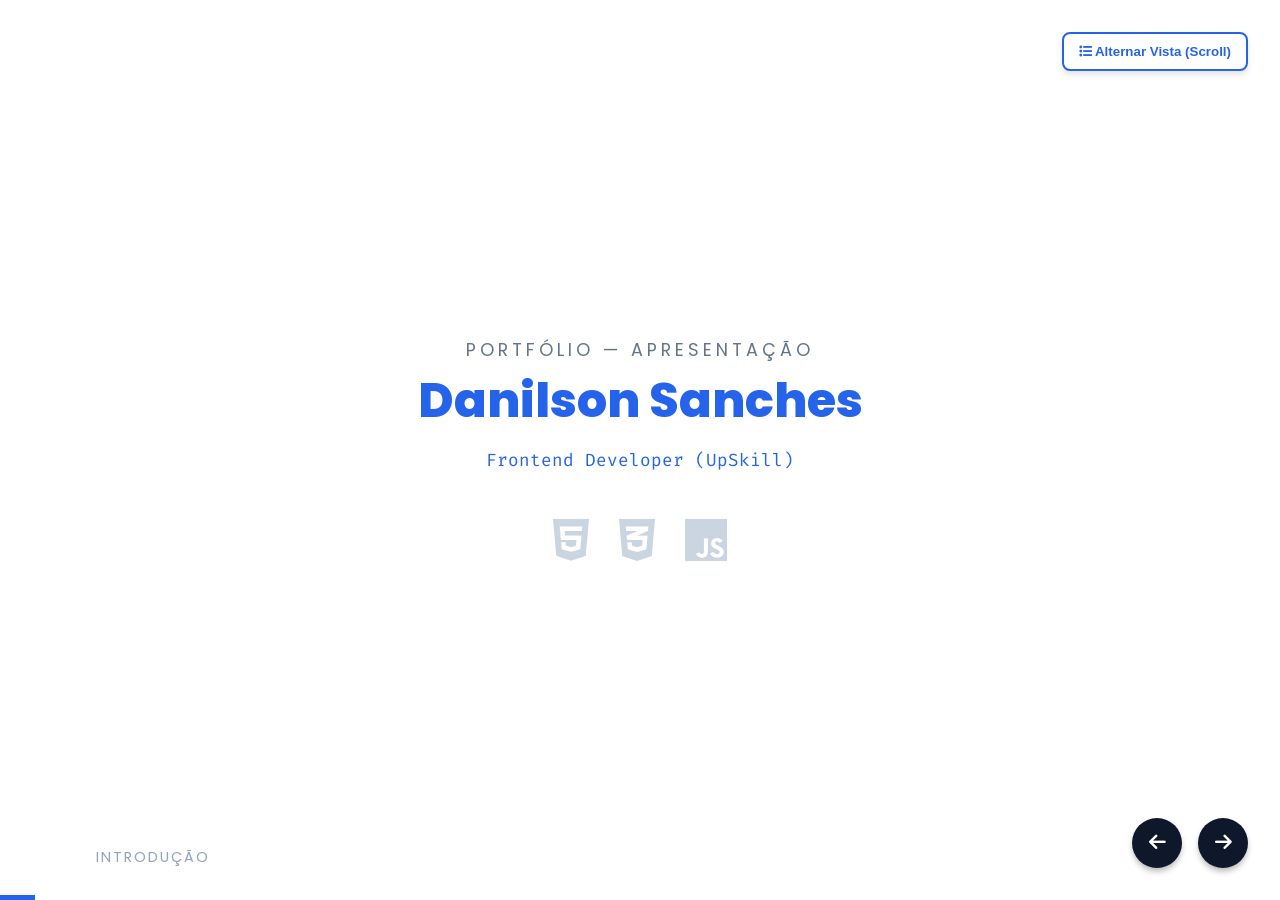
==== ppt/apresentacao.html @ 60561dc3 "fix: atualizar apresentacao.html" ====
<!DOCTYPE html>
<html lang="pt-PT">
  <head>
    <meta charset="UTF-8" />
    <meta name="viewport" content="width=device-width, initial-scale=1.0" />
    <title>Apresentação — Portfólio</title>
    <link
      rel="stylesheet"
      href="https://cdnjs.cloudflare.com/ajax/libs/font-awesome/6.4.0/css/all.min.css"
    />
    <link
      href="https://fonts.googleapis.com/css2?family=Poppins:wght@300;400;600;800&family=Fira+Code:wght@400;500&display=swap"
      rel="stylesheet"
    />
    <style>
      :root {
        --primary: #2563eb;
        --dark: #0f172a;
        --light: #f8fafc;
        --white: #ffffff;
        --accent: #ef4444;
        --code-bg: #1e293b;
      }

      * {
        box-sizing: border-box;
        margin: 0;
        padding: 0;
      }

      body {
        font-family: "Poppins", sans-serif;
        background-color: var(--white);
        color: var(--dark);
        height: 100vh;
        width: 100vw;
        overflow: hidden;
      }

      /* --- MODO LISTA (Scroll) --- */
      body.list-mode {
        overflow: auto;
        height: auto;
        padding: 40px;
        background-color: #f1f5f9;
      }

      body.list-mode .slide {
        position: relative;
        opacity: 1;
        visibility: visible;
        height: auto;
        min-height: 400px;
        margin-bottom: 40px;
        border: 1px solid #cbd5e1;
        box-shadow: 0 10px 15px -3px rgba(0, 0, 0, 0.1);
        display: flex;
        z-index: 1;
      }

      body.list-mode .controls,
      body.list-mode .progress-bar {
        display: none !important;
      }

      /* --- SLIDESHOW MODE --- */
      .slide {
        position: absolute;
        top: 0;
        left: 0;
        width: 100%;
        height: 100%;
        display: flex;
        flex-direction: column;
        justify-content: center;
        padding: 4rem 6rem;
        background: white;
        opacity: 0;
        visibility: hidden;
        transition: opacity 0.4s ease, visibility 0.4s ease;
        z-index: 1;
      }

      .slide.active {
        opacity: 1;
        visibility: visible;
        z-index: 10;
      }

      /* --- TIPOGRAFIA --- */
      h1 {
        font-size: 3rem;
        font-weight: 800;
        color: var(--primary);
        margin-bottom: 0.5rem;
        line-height: 1.1;
      }
      h2 {
        font-size: 2rem;
        font-weight: 600;
        color: var(--dark);
        margin-bottom: 1rem;
        position: relative;
      }
      p,
      li {
        font-size: 1.1rem;
        color: #334155;
        line-height: 1.6;
        margin-bottom: 1rem;
      }

      ul {
        list-style: none;
      }

      .center {
        text-align: center;
      }

      /* --- UI ELEMENTS --- */
      .card {
        background: var(--light);
        padding: 1.5rem;
        border-radius: 12px;
        border: 1px solid #e2e8f0;
        text-align: left;
        box-shadow: 0 4px 6px -1px rgba(0, 0, 0, 0.05);
      }

      /* --- CONTROLES --- */
      .slide-footer {
        position: absolute;
        bottom: 2rem;
        left: 6rem;
        font-size: 0.9rem;
        color: #94a3b8;
        text-transform: uppercase;
        letter-spacing: 2px;
        z-index: 20;
      }
      .controls {
        position: fixed;
        bottom: 2rem;
        right: 2rem;
        display: flex;
        gap: 1rem;
        z-index: 100;
      }
      .view-toggle {
        position: fixed;
        top: 2rem;
        right: 2rem;
        z-index: 101;
        padding: 10px 15px;
        background: white;
        border: 2px solid var(--primary);
        color: var(--primary);
        border-radius: 8px;
        cursor: pointer;
        font-weight: bold;
        box-shadow: 0 4px 6px rgba(0, 0, 0, 0.1);
      }
      .view-toggle:hover {
        background: var(--primary);
        color: white;
      }
      .btn {
        background: var(--dark);
        color: white;
        border: none;
        width: 50px;
        height: 50px;
        border-radius: 50%;
        cursor: pointer;
        font-size: 1.2rem;
        display: flex;
        align-items: center;
        justify-content: center;
        transition: background 0.2s, transform 0.1s;
        box-shadow: 0 4px 6px -1px rgba(0, 0, 0, 0.3);
      }
      .btn:hover {
        background: var(--primary);
      }

      .btn-link {
        display: inline-block;
        margin-top: 15px;
        padding: 10px 20px;
        background-color: var(--primary);
        color: white;
        text-decoration: none;
        border-radius: 6px;
        font-weight: bold;
        transition: background 0.2s;
        font-size: 1rem;
      }
      .btn-link:hover {
        background-color: #1d4ed8;
      }

      .progress-bar {
        position: fixed;
        bottom: 0;
        left: 0;
        height: 5px;
        background: var(--primary);
        width: 0%;
        transition: width 0.3s;
        z-index: 100;
      }

      /* --- SYNTAX HIGHLIGHTING --- */
      code {
        color: #334155;
      }
      .tag {
        color: #ef4444;
      } /* HTML tags */
      .attr {
        color: #2563eb;
      } /* Attributes */
      .string {
        color: #16a34a;
      } /* Strings */
      .comment {
        color: #94a3b8;
        font-style: italic;
      } /* Comments */
      .keyword {
        color: #7c3aed;
        font-weight: 600;
      } /* Keywords */
      .function {
        color: #0891b2;
      } /* Functions */
      .number {
        color: #ea580c;
      } /* Numbers */

      /* --- EXAMPLE LAYOUT (side-by-side) --- */
      .example-row {
        display: flex;
        gap: 1.25rem;
        align-items: flex-start;
        margin-top: 0.5rem;
      }
      .example-desc {
        flex: 1 1 40%;
        min-width: 220px;
      }
      .example-code {
        flex: 1 1 60%;
        min-width: 260px;
      }
      @media (max-width: 800px) {
        .example-row {
          flex-direction: column;
        }
      }

      /* --- MENU DEMO (Acessível) --- */
      .menu-demo-btn {
        background: var(--primary);
        color: #fff;
        border: none;
        padding: 0.5rem 0.75rem;
        border-radius: 8px;
        cursor: pointer;
        font-weight: 700;
      }
      .menu-demo-overlay {
        position: fixed;
        inset: 0;
        background: rgba(0, 0, 0, 0.5);
        display: none;
        z-index: 60;
      }
      .menu-demo-overlay[aria-hidden="false"] {
        display: block;
      }
      .menu-demo-sidebar {
        position: fixed;
        right: -320px;
        top: 0;
        width: 300px;
        height: 100%;
        background: var(--white);
        box-shadow: -8px 0 24px rgba(2, 6, 23, 0.12);
        z-index: 61;
        transition: right 0.28s ease;
        padding: 1rem;
      }
      .menu-demo-sidebar.open {
        right: 0;
      }
      .menu-demo-sidebar nav a {
        display: block;
        padding: 0.6rem 0.5rem;
        color: var(--dark);
        text-decoration: none;
        border-bottom: 1px solid #eef2ff;
      }
      .menu-demo-sidebar nav a:focus {
        outline: 3px solid var(--primary);
        outline-offset: 3px;
      }

      /* Layout exemplos lado a lado */
      .example-row {
        display: flex;
        gap: 1rem;
        align-items: flex-start;
        margin-top: 0.5rem;
      }
      .example-desc {
        flex: 1 1 40%;
        min-width: 160px;
      }
      .example-code {
        flex: 1 1 60%;
      }
      .example-code pre {
        margin: 0;
      }
      @media (max-width: 900px) {
        .example-row {
          flex-direction: column;
        }
        .example-desc,
        .example-code {
          min-width: auto;
        }
      }

      /* --- DEMO SIDEBAR (Menu) --- */
      .demo-area {
        position: relative;
      }
      .demo-btn {
        background: var(--primary);
        color: white;
        border: none;
        padding: 0.5rem 0.8rem;
        border-radius: 8px;
        cursor: pointer;
        font-weight: 600;
      }
      .demo-overlay {
        position: fixed;
        inset: 0;
        background: rgba(0, 0, 0, 0.45);
        z-index: 60;
        display: none;
      }
      .demo-overlay[aria-hidden="false"],
      .demo-overlay[hidden="false"] {
        display: block;
      }
      .demo-sidebar {
        position: fixed;
        right: -320px;
        top: 0;
        width: 300px;
        height: 100%;
        background: var(--white);
        box-shadow: -8px 0 24px rgba(2, 6, 23, 0.12);
        z-index: 61;
        transition: right 0.28s ease;
        padding: 1rem;
      }
      .demo-sidebar.open {
        right: 0;
      }
      .demo-sidebar nav a {
        display: block;
        padding: 0.6rem 0.5rem;
        color: var(--dark);
        text-decoration: none;
        border-bottom: 1px solid #eef2ff;
      }
      .demo-sidebar nav a:focus {
        outline: 3px solid var(--primary);
        outline-offset: 3px;
      }

      @media print {
        body {
          overflow: visible;
          height: auto;
          background: white;
        }
        .slide {
          position: relative;
          opacity: 1;
          visibility: visible;
          display: flex;
          height: 100vh;
          page-break-after: always;
          border: none;
          box-shadow: none;
          padding: 2rem;
        }
        .controls,
        .progress-bar,
        .view-toggle {
          display: none !important;
        }
      }

      /* --- DEMO RESPONSIVO --- */
      .responsive-demo {
        display: flex;
        gap: 1rem;
        justify-content: center;
        align-items: center;
        flex-wrap: wrap;
        margin-top: 1rem;
      }

      .device-frame {
        position: relative;
        border: 8px solid #1a1a1a;
        border-radius: 20px;
        overflow: hidden;
        box-shadow: 0 10px 30px rgba(0, 0, 0, 0.3);
        background: white;
      }

      .device-frame.mobile {
        width: 240px;
        height: 360px;
      }

      .device-frame.tablet {
        width: 360px;
        height: 300px;
      }

      .device-frame.desktop {
        width: 480px;
        height: 280px;
      }

      .device-frame-content {
        width: 100%;
        height: 100%;
        display: flex;
        flex-direction: column;
        padding: 12px;
        overflow: hidden;
        font-size: 0.6rem;
        background: #f1f5f9;
      }

      .device-header {
        background: #333;
        color: white;
        padding: 6px;
        text-align: center;
        font-size: 0.5rem;
        font-weight: bold;
        margin-bottom: 4px;
        border-radius: 4px;
      }

      .device-menu {
        display: flex;
        gap: 0.3rem;
        margin-bottom: 4px;
      }

      .device-menu.mobile {
        justify-content: flex-end;
      }

      .device-menu.mobile-item {
        width: 20px;
        height: 16px;
        background: #2563eb;
        border-radius: 2px;
        font-size: 0.4rem;
        color: white;
        display: flex;
        align-items: center;
        justify-content: center;
      }

      .device-menu.horizontal {
        justify-content: center;
        gap: 0.5rem;
      }

      .device-menu.horizontal-item {
        padding: 3px 6px;
        background: #2563eb;
        color: white;
        border-radius: 3px;
        font-size: 0.4rem;
      }

      .device-content {
        flex: 1;
        display: grid;
        grid-template-columns: 1fr;
        gap: 4px;
        overflow: hidden;
      }

      .device-content.grid-2 {
        grid-template-columns: 1fr 1fr;
      }

      .device-content.grid-3 {
        grid-template-columns: 1fr 1fr 1fr;
      }

      .device-box {
        background: white;
        border: 1px solid #e2e8f0;
        border-radius: 3px;
        padding: 3px;
        font-size: 0.4rem;
        display: flex;
        align-items: center;
        justify-content: center;
        color: #666;
      }

      .device-label {
        text-align: center;
        font-weight: bold;
        margin-top: 8px;
        font-size: 0.7rem;
        color: #333;
      }
    </style>
  </head>
  <body>
    <button class="view-toggle" onclick="toggleView()">
      <i class="fa-solid fa-list"></i> Alternar Vista (Scroll)
    </button>
    <div class="progress-bar" id="progressBar"></div>
    <div class="controls">
      <button class="btn" onclick="prevSlide()" title="Anterior">
        <i class="fa-solid fa-arrow-left"></i>
      </button>
      <button class="btn" onclick="nextSlide()" title="Próximo">
        <i class="fa-solid fa-arrow-right"></i>
      </button>
    </div>

    <!-- SLIDES -->

    <!-- 01: CAPA -->
    <div class="slide active">
      <div style="text-align: center">
        <p
          style="
            text-transform: uppercase;
            letter-spacing: 4px;
            color: #64748b;
            margin-bottom: 10px;
          "
        >
          Portfólio — Apresentação
        </p>
        <h1 style="margin-bottom: 20px">Danilson Sanches</h1>
        <p style="color: var(--primary); font-family: 'Fira Code', monospace">
          Frontend Developer (UpSkill)
        </p>
        <div
          style="
            margin-top: 40px;
            font-size: 3rem;
            color: #cbd5e1;
            gap: 30px;
            display: flex;
            justify-content: center;
          "
        >
          <i class="fa-brands fa-html5"></i>
          <i class="fa-brands fa-css3-alt"></i>
          <i class="fa-brands fa-js"></i>
        </div>
      </div>
      <div class="slide-footer">Introdução</div>
    </div>

    <!-- 02: IDENTIFICAÇÃO -->
    <div class="slide">
      <h2 class="center" >Identificação do Aluno</h2>
      <div class="card">
        <p><strong>Nome:</strong> Danilson Sanches</p>
        <p><strong>Numero:</strong> upskill207</p>
        <p>
          <strong>Formação:</strong> Frontend Javascript + IA (UPskill -
          Universidade de Lisboa)
        </p>
      </div>
      <div class="slide-footer">Identificação</div>
    </div>

    <!-- 03: OBJETIVO -->
    <div class="slide">
      <h2 class="center">Objetivo Principal</h2>
      <p>
        Demonstrar competências em desenvolvimento web frontend, com foco em
        interfaces responsivas, acessíveis e performance otimizada.
      </p>
      <div class="card" style="margin-top: 1rem">
        <ul>
          <li>
            <strong>HTML5 Semântico</strong> — Estrutura clara e acessível.
          </li>
          <li>
            <strong>CSS Responsivo</strong> — Mobile-first e modularidade.
          </li>
          <li>
            <strong>JavaScript Vanilla</strong> — Interatividade sem
            dependências.
          </li>
          <li>
            <strong>Acessibilidade (A11y)</strong> — WCAG AA/AAA compliant,
            navegação por teclado, leitores de tela.
          </li>
        </ul>
      </div>
      <div class="slide-footer">Objetivo</div>
    </div>

    <!-- 04: TEMA VISUAL -->
    <div class="slide">
      <h2 class="center">Tema Visual / Conceito</h2>
      <p>
        Design moderno e minimalista: paleta de alto contraste, tipografia
        legível e espaçamento generoso para melhor leitura. Interface focada no
        conteúdo e na usabilidade.
      </p>
      <div class="card" style="margin-top: 1rem">
        <p>
          <strong>1. Paleta:</strong> alto contraste (ex.: #1a1a1a sobre
          #ffffff).
        </p>
        <pre
          style="
            background: #f0f4f8;
            padding: 0.5rem;
            border-radius: 6px;
            font-size: 0.75rem;
            overflow-x: auto;
          "
        ><code><span class="keyword">:root</span> {
  <span class="attr">--text-primary</span>: <span class="number">#1a1a1a</span>;  <span class="comment">/* 19:1 contraste */</span>
  <span class="attr">--bg-primary</span>: <span class="number">#ffffff</span>;
  <span class="attr">--text-secondary</span>: <span class="number">#334155</span>;
  <span class="attr">--bg-secondary</span>: <span class="number">#f1f5f9</span>;
}
<span class="keyword">body</span> { <span class="attr">color</span>: <span class="function">var</span>(<span class="string">--text-primary</span>); <span class="attr">background</span>: <span class="function">var</span>(<span class="string">--bg-primary</span>); }</code></pre>

        <p style="margin-top: 0.5rem">
          <strong>2. Tipografia:</strong> Poppins (corpo) e Fira Code (técnico).
        </p>
        <pre
          style="
            background: #f0f4f8;
            padding: 0.5rem;
            border-radius: 6px;
            font-size: 0.75rem;
            overflow-x: auto;
          "
        ><code><span class="keyword">@import</span> <span class="function">url</span>(<span class="string">'https://fonts.googleapis.com/css2?family=Poppins:wght@400;600;800'</span>);
<span class="keyword">@import</span> <span class="function">url</span>(<span class="string">'https://fonts.googleapis.com/css2?family=Fira+Code:wght@400;500'</span>);

<span class="keyword">body</span> { <span class="attr">font-family</span>: <span class="string">'Poppins'</span>, <span class="keyword">sans-serif</span>; }
<span class="keyword">code</span>, <span class="keyword">pre</span> { <span class="attr">font-family</span>: <span class="string">'Fira Code'</span>, <span class="keyword">monospace</span>; }</code></pre>

        <p style="margin-top: 0.5rem">
          <strong>3. Responsividade:</strong> mobile-first com breakpoints em
          768px+.
        </p>
        <pre
          style="
            background: #f0f4f8;
            padding: 0.5rem;
            border-radius: 6px;
            font-size: 0.75rem;
            overflow-x: auto;
          "
        ><code><span class="comment">/* Mobile (base) */</span>
.<span class="attr">container</span> { <span class="attr">padding</span>: <span class="number">1rem</span>; <span class="attr">font-size</span>: <span class="number">1rem</span>; }

<span class="comment">/* Tablet+ */</span>
<span class="keyword">@media</span> (<span class="attr">min-width</span>: <span class="number">768px</span>) {
  .<span class="attr">container</span> { <span class="attr">padding</span>: <span class="number">2rem</span>; <span class="attr">max-width</span>: <span class="number">1200px</span>; }
}</code></pre>
      </div>
      <div class="slide-footer">Conceito</div>
    </div>

    <!-- 05: DEMONSTRAÇÃO TÉCNICA - NAVEGAÇÃO -->
    <div class="slide">
      <h2 class="center">Demonstração Técnica — Navegação</h2>
      <p>Modo de navegação completo implementado para todos os utilizadores:</p>
      <div class="card">
        <p>
          <strong>1. Mouse (Desktop):</strong> Menu horizontal, links internos e
          botões funcionam com clique.
        </p>
        <pre
          style="
            background: #f0f4f8;
            padding: 0.5rem;
            border-radius: 6px;
            font-size: 0.75rem;
            overflow-x: auto;
          "
        ><code><span class="tag">&lt;nav&gt;</span>
  <span class="tag">&lt;a</span> <span class="attr">href</span>=<span class="string">"#sobre"</span> <span class="attr">onclick</span>=<span class="string">"scrollTo('#sobre')"</span><span class="tag">&gt;</span>Sobre<span class="tag">&lt;/a&gt;</span>
  <span class="tag">&lt;a</span> <span class="attr">href</span>=<span class="string">"#projetos"</span><span class="tag">&gt;</span>Projetos<span class="tag">&lt;/a&gt;</span>
<span class="tag">&lt;/nav&gt;</span></code></pre>

        <p style="margin-top: 0.5rem">
          <strong>2. Teclado:</strong> Tab/Shift+Tab navegam; Enter ativa; ESC
          fecha menus.
        </p>
        <pre
          style="
            background: #f0f4f8;
            padding: 0.5rem;
            border-radius: 6px;
            font-size: 0.75rem;
            overflow-x: auto;
          "
        ><code><span class="keyword">document</span>.<span class="function">addEventListener</span>(<span class="string">'keydown'</span>, (e) <span class="keyword">=></span> {
  <span class="keyword">if</span> (e.key <span class="keyword">===</span> <span class="string">'Enter'</span>) <span class="function">linkActive</span>();
  <span class="keyword">if</span> (e.key <span class="keyword">===</span> <span class="string">'Escape'</span>) <span class="function">closeMenu</span>();
});</code></pre>

        <p style="margin-top: 0.5rem">
          <strong>3. Mobile (Sidebar):</strong> Menu hambúrguer com overlay e
          gestão de foco.
        </p>
        <pre
          style="
            background: #f0f4f8;
            padding: 0.5rem;
            border-radius: 6px;
            font-size: 0.75rem;
            overflow-x: auto;
          "
        ><code><span class="tag">&lt;button</span> <span class="attr">class</span>=<span class="string">"menu-btn"</span> <span class="attr">aria-controls</span>=<span class="string">"sidebar"</span><span class="tag">&gt;</span>☰<span class="tag">&lt;/button&gt;</span>
<span class="tag">&lt;div</span> <span class="attr">id</span>=<span class="string">"sidebar"</span> <span class="attr">class</span>=<span class="string">"sidebar"</span> <span class="attr">style</span>=<span class="string">"left: -100%;"</span><span class="tag">&gt;</span>...<span class="tag">&lt;/div&gt;</span>
<span class="comment">/* CSS: transição suave */</span>
.<span class="attr">sidebar</span> { <span class="attr">transition</span>: <span class="number">left</span> <span class="number">0.3s</span> <span class="keyword">ease</span>; }</code></pre>

        <p style="margin-top: 0.5rem">
          <strong>4. Leitores de tela:</strong> Landmarks ARIA e labels
          descritivos.
        </p>
        <pre
          style="
            background: #f0f4f8;
            padding: 0.5rem;
            border-radius: 6px;
            font-size: 0.75rem;
            overflow-x: auto;
          "
        ><code><span class="tag">&lt;header&gt;&lt;nav</span> <span class="attr">aria-label</span>=<span class="string">"Menu principal"</span><span class="tag">&gt;</span>...<span class="tag">&lt;/nav&gt;&lt;/header&gt;</span>
<span class="tag">&lt;main&gt;</span>
  <span class="tag">&lt;section</span> <span class="attr">aria-labelledby</span>=<span class="string">"sec-sobre"</span><span class="tag">&gt;&lt;h2</span> <span class="attr">id</span>=<span class="string">"sec-sobre"</span><span class="tag">&gt;</span>Sobre<span class="tag">&lt;/h2&gt;&lt;/section&gt;</span>
<span class="tag">&lt;/main&gt;</span>
<span class="tag">&lt;footer&gt;</span>...<span class="tag">&lt;/footer&gt;</span></code></pre>
      </div>
      <div class="slide-footer">Navegação</div>
    </div>

    <!-- 06: DEMONSTRAÇÃO TÉCNICA - RESPONSIVIDADE -->
    <div class="slide">
      <h2 class="center">Demonstração Técnica — Responsividade</h2>
      <p>Como adaptar a diferentes formatos de ecrã e como testar:</p>
      <div class="card">
        <ul>
          <li>
            <strong>Mobile (base):</strong> layout single-column, menu sidebar,
            touch-friendly.
          </li>
          <li>
            <strong>Tablet (>=768px):</strong> menu horizontal, grids de 2
            colunas para projetos.
          </li>
          <li>
            <strong>Desktop (>=1024px):</strong> layout de conteúdo centralizado
            com múltiplas colunas.
          </li>
          <li>
            <strong>Testes:</strong> DevTools (F12) → Device Toolbar;
            redimensionar; verificar overflow e touch targets.
          </li>
        </ul>
      </div>
      <div class="slide-footer">Responsividade</div>
    </div>

    <!-- 06B: MEDIA QUERIES - MOBILE -->
    <div class="slide">
      <h2 class="center">Media Queries — Mobile</h2>
      <div class="card" style="max-height: 450px; overflow-y: auto;">
        <p><strong>Layout Base (Mobile-First):</strong></p>
        <pre
          style="
            background: #f0f4f8;
            padding: 0.5rem;
            border-radius: 6px;
            font-size: 0.75rem;
            overflow-x: auto;
          "
        ><code><span class="comment">/* Mobile-first: single-column layout */</span>
<span class="comment">/* Sem media queries, aplicado a todos os tamanhos */</span>

.<span class="attr">container</span> {
  <span class="attr">padding</span>: <span class="number">1rem</span>;
  <span class="attr">max-width</span>: <span class="number">100%</span>;
  <span class="attr">margin</span>: <span class="number">0</span> <span class="keyword">auto</span>;
}

.<span class="attr">projects__container</span> {
  <span class="attr">display</span>: <span class="keyword">flex</span>;
  <span class="attr">flex-direction</span>: <span class="keyword">column</span>;
  <span class="attr">gap</span>: <span class="number">1.5rem</span>;
}

.<span class="attr">project__card</span> {
  <span class="attr">width</span>: <span class="number">100%</span>;
  <span class="attr">padding</span>: <span class="number">1rem</span>;
  <span class="attr">border</span>: <span class="number">1px</span> <span class="keyword">solid</span> <span class="number">#ddd</span>;
  <span class="attr">border-radius</span>: <span class="number">8px</span>;
}

.<span class="attr">menu</span> {
  <span class="attr">position</span>: <span class="keyword">fixed</span>;
  <span class="attr">left</span>: <span class="number">-100%</span>;
  <span class="attr">top</span>: <span class="number">0</span>;
  <span class="attr">width</span>: <span class="number">220px</span>;
  <span class="attr">height</span>: <span class="number">100vh</span>;
  <span class="attr">transition</span>: <span class="number">left</span> <span class="number">0.3s</span> <span class="keyword">ease</span>;
  <span class="attr">background</span>: <span class="number">#333</span>;
}

<span class="comment">/* Botão menu visível no mobile */</span>
.<span class="attr">menu-toggle</span> {
  <span class="attr">display</span>: <span class="keyword">block</span>;
  <span class="attr">background</span>: <span class="keyword">none</span>;
  <span class="attr">border</span>: <span class="keyword">none</span>;
  <span class="attr">font-size</span>: <span class="number">1.5rem</span>;
  <span class="attr">cursor</span>: <span class="keyword">pointer</span>;
}</code></pre>
      </div>
      <div class="slide-footer">Media Queries Mobile</div>
    </div>

    <!-- 06C: MEDIA QUERIES - TABLET -->
    <div class="slide">
      <h2 class="center">Media Queries — Tablet</h2>
      <div class="card" style="max-height: 450px; overflow-y: auto;">
        <p><strong>A partir de 768px (Tablet):</strong></p>
        <pre
          style="
            background: #f0f4f8;
            padding: 0.5rem;
            border-radius: 6px;
            font-size: 0.7rem;
            overflow-x: auto;
          "
        ><code><span class="keyword">@media</span> (<span class="attr">min-width</span>: <span class="number">768px</span>) {
  <span class="comment">/* Menu horizontal visível */</span>
  .<span class="attr">menu</span> {
    <span class="attr">position</span>: <span class="keyword">static</span>;
    <span class="attr">display</span>: <span class="keyword">flex</span>;
    <span class="attr">width</span>: <span class="keyword">auto</span>;
    <span class="attr">height</span>: <span class="keyword">auto</span>;
    <span class="attr">background</span>: <span class="keyword">transparent</span>;
    <span class="attr">flex-direction</span>: <span class="keyword">row</span>;
    <span class="attr">gap</span>: <span class="number">1rem</span>;
  }

  <span class="comment">/* Botão menu escondido no tablet+ */</span>
  .<span class="attr">menu-toggle</span> {
    <span class="attr">display</span>: <span class="keyword">none</span>;
  }

  .<span class="attr">container</span> {
    <span class="attr">max-width</span>: <span class="number">768px</span>;
  }

  <span class="comment">/* Grid com 2 colunas */</span>
  .<span class="attr">projects__container</span> {
    <span class="attr">display</span>: <span class="keyword">grid</span>;
    <span class="attr">grid-template-columns</span>: <span class="keyword">repeat</span>(<span class="number">2</span>, <span class="number">1fr</span>);
    <span class="attr">gap</span>: <span class="number">2rem</span>;
  }

  .<span class="attr">project__card</span> {
    <span class="attr">padding</span>: <span class="number">1.5rem</span>;
  }
}</code></pre>
      </div>
      <div class="slide-footer">Media Queries Tablet</div>
    </div>

    <!-- 06D: MEDIA QUERIES - DESKTOP -->
    <div class="slide">
      <h2 class="center">Media Queries — Desktop</h2>
      <div class="card" style="max-height: 450px; overflow-y: auto;">
        <p><strong>A partir de 1024px (Desktop):</strong></p>
        <pre
          style="
            background: #f0f4f8;
            padding: 0.5rem;
            border-radius: 6px;
            font-size: 0.7rem;
            overflow-x: auto;
          "
        ><code><span class="keyword">@media</span> (<span class="attr">min-width</span>: <span class="number">1024px</span>) {
  .<span class="attr">main</span> {
    <span class="attr">max-width</span>: <span class="number">1200px</span>;
    <span class="attr">margin</span>: <span class="number">0</span> <span class="keyword">auto</span>;
    <span class="attr">padding</span>: <span class="number">3rem 2rem</span>;
  }

  .<span class="attr">container</span> {
    <span class="attr">max-width</span>: <span class="number">1200px</span>;
    <span class="attr">padding</span>: <span class="number">2rem</span>;
  }

  <span class="comment">/* Grid com 3 colunas */</span>
  .<span class="attr">projects__container</span> {
    <span class="attr">grid-template-columns</span>: <span class="keyword">repeat</span>(<span class="number">3</span>, <span class="number">1fr</span>);
    <span class="attr">gap</span>: <span class="number">2.5rem</span>;
  }

  .<span class="attr">project__card</span> {
    <span class="attr">padding</span>: <span class="number">2rem</span>;
    <span class="attr">transition</span>: <span class="number">0.3s</span>;
  }

  .<span class="attr">project__card</span><span class="keyword">:hover</span> {
    <span class="attr">transform</span>: <span class="number">translateY</span>(<span class="number">-4px</span>);
    <span class="attr">box-shadow</span>: <span class="number">0 8px 16px</span> <span class="keyword">rgba</span>(<span class="number">0, 0, 0, 0.1</span>);
  }

  <span class="comment">/* Layout flexível para seções */</span>
  .<span class="attr">about__content</span> {
    <span class="attr">display</span>: <span class="keyword">flex</span>;
    <span class="attr">flex-direction</span>: <span class="keyword">row</span>;
    <span class="attr">gap</span>: <span class="number">3rem</span>;
    <span class="attr">align-items</span>: <span class="keyword">center</span>;
  }
}</code></pre>
      </div>
      <div class="slide-footer">Media Queries Desktop</div>
    </div>

    <!-- 06C: VISUALIZAÇÃO RESPONSIVA — PROJETOS (MOBILE) -->
    <div class="slide">
      <h2 class="center">Visualização Responsiva — Projetos (Mobile)</h2>
      <p>Exemplo de imagem otimizada para mobile:</p>
      <div style="max-width:720px;margin:0 auto;">
        <img src="../assets/apresentacao/412.png" alt="Projeto mobile 412px" style="width:100%;height:auto;border-radius:6px;display:block;" loading="lazy">
      </div>
      <div class="slide-footer">Visualização Responsiva — Projetos (Mobile)</div>
    </div>

    <!-- 06C: VISUALIZAÇÃO RESPONSIVA — PROJETOS (MOBILE) -->
    <div class="slide">
      <h2 class="center">Visualização Responsiva — Projetos (Mobile)</h2>
      <p>Exemplo de imagem otimizada para mobile:</p>
      <div style="max-width:720px;margin:0 auto;">
        <img src="../assets/apresentacao/648.png" alt="Projeto mobile 412px" style="width:100%;height:auto;border-radius:6px;display:block;" loading="lazy">
      </div>
      <div class="slide-footer">Visualização Responsiva — Projetos (Mobile)</div>
    </div>

    <!-- 06D: VISUALIZAÇÃO RESPONSIVA — PROJETOS (TABLET) -->
    <div class="slide">
      <h2 class="center">Visualização Responsiva — Projetos (Tablet)</h2>
      <p>Exemplo de imagem otimizada para tablet:</p>
      <div style="max-width:720px;margin:0 auto;">
        <img src="../assets/apresentacao/768.png" alt="Projeto tablet 768px" style="width:100%;height:auto;border-radius:6px;display:block;" loading="lazy">
      </div>
      <div class="slide-footer">Visualização Responsiva — Projetos (Tablet)</div>
    </div>

    <!-- 06E: VISUALIZAÇÃO RESPONSIVA — PROJETOS (DESKTOP) -->
    <div class="slide">
      <h2 class="center">Visualização Responsiva — Projetos (Desktop)</h2>
      <p>Exemplo de imagem otimizada para desktop:</p>
      <div style="max-width:1080px;margin:0 auto;">
        <img src="../assets/apresentacao/1024.png" alt="Projeto desktop 1024px" style="width:100%;height:auto;border-radius:6px;display:block;" loading="lazy">
      </div>
      <div class="slide-footer">Visualização Responsiva — Projetos (Desktop)</div>
    </div>

    <!-- 06D: OTIMIZAÇÕES PARA MOBILE -->
    <div class="slide">
      <h2 class="center">Otimizações para Mobile (Touch)</h2>
      <div class="card">
        <p><strong>1. Touch Targets:</strong> Botões e links com tamanho ≥44x44px</p>
        <pre
          style="
            background: #f0f4f8;
            padding: 0.5rem;
            border-radius: 6px;
            font-size: 0.75rem;
            overflow-x: auto;
          "
        ><code>.<span class="attr">btn</span>, .<span class="attr">link</span> {
  <span class="attr">min-width</span>: <span class="number">44px</span>;
  <span class="attr">min-height</span>: <span class="number">44px</span>;
  <span class="attr">padding</span>: <span class="number">0.75rem 1rem</span>;
  <span class="attr">display</span>: <span class="keyword">flex</span>;
  <span class="attr">align-items</span>: <span class="keyword">center</span>;
}</code></pre>

        <p style="margin-top: 0.5rem"><strong>2. Viewport & Zoom:</strong> Meta tag essencial</p>
        <pre
          style="
            background: #f0f4f8;
            padding: 0.5rem;
            border-radius: 6px;
            font-size: 0.75rem;
            overflow-x: auto;
          "
        ><code><span class="tag">&lt;meta</span> <span class="attr">name</span>=<span class="string">"viewport"</span> 
      <span class="attr">content</span>=<span class="string">"width=device-width, initial-scale=1.0"</span><span class="tag">&gt;</span></code></pre>

        <p style="margin-top: 0.5rem"><strong>3. Espaçamento (Gap):</strong> Evita seleção acidental</p>
        <pre
          style="
            background: #f0f4f8;
            padding: 0.5rem;
            border-radius: 6px;
            font-size: 0.75rem;
            overflow-x: auto;
          "
        ><code>.<span class="attr">menu</span> {
  <span class="attr">display</span>: <span class="keyword">flex</span>;
  <span class="attr">flex-direction</span>: <span class="keyword">column</span>;
  <span class="attr">gap</span>: <span class="number">0.75rem</span>; <span class="comment">/* Espaço entre itens */</span>
}</code></pre>

        <p style="margin-top: 0.5rem"><strong>4. Tipografia Mobile:</strong> Tamanho e contraste</p>
        <pre
          style="
            background: #f0f4f8;
            padding: 0.5rem;
            border-radius: 6px;
            font-size: 0.75rem;
            overflow-x: auto;
          "
        ><code><span class="keyword">body</span> {
  <span class="attr">font-size</span>: <span class="number">16px</span>; <span class="comment">/* Evita zoom em inputs */</span>
  <span class="attr">line-height</span>: <span class="number">1.6</span>;
  <span class="attr">color</span>: <span class="number">#1a1a1a</span>; <span class="comment">/* 19:1 contraste */</span>
  <span class="attr">background</span>: <span class="number">#ffffff</span>;
}</code></pre>

        <p style="margin-top: 0.5rem"><strong>5. Sidebar Menu (Mobile):</strong> Desliza da esquerda</p>
        <pre
          style="
            background: #f0f4f8;
            padding: 0.5rem;
            border-radius: 6px;
            font-size: 0.75rem;
            overflow-x: auto;
          "
        ><code>.<span class="attr">sidebar</span> {
  <span class="attr">position</span>: <span class="keyword">fixed</span>;
  <span class="attr">left</span>: <span class="number">-100%</span>;
  <span class="attr">top</span>: <span class="number">0</span>;
  <span class="attr">width</span>: <span class="number">220px</span>;
  <span class="attr">height</span>: <span class="number">100vh</span>;
  <span class="attr">transition</span>: <span class="number">left</span> <span class="number">0.3s</span> <span class="keyword">ease</span>;
  <span class="attr">z-index</span>: <span class="number">100</span>;
}

.<span class="attr">sidebar</span>.<span class="attr">open</span> { <span class="attr">left</span>: <span class="number">0</span>; }</code></pre>
      </div>
      <div class="slide-footer">Mobile-first</div>
    </div>

    <!-- 07: DEMONSTRAÇÃO TÉCNICA - MENU -->
    <!-- 07A: TESTES - DEVTOOLS -->
    <div class="slide">
      <h2 class="center">Testes: DevTools (F12) — Device Toolbar</h2>
      <div class="card">
        <p><strong>Procedimentos rápidos:</strong> abrir DevTools (F12) → Device Toolbar → redimensionar; verificar overflow e touch targets (≥44×44px).</p>
        <div style="display:flex;justify-content:center;gap:1rem;flex-wrap:wrap;margin-top:0.5rem;">
          <figure style="max-width:640px;text-align:center;">
            <img src="../assets/devtools/01.png" alt="DevTools Device Toolbar exemplo" style="width:100%;height:auto;border-radius:6px;display:block;" loading="lazy">
            <figcaption style="font-size:0.85rem;margin-top:0.4rem;">DevTools — Device Toolbar / overflow & touch targets</figcaption>
          </figure>
        </div>
      </div>
      <div class="slide-footer">DevTools</div>
    </div>

    <div class="slide">
      <h2 class="center">Funcionamento do Menu de Navegação</h2>
      <div class="card">
        <p>
          Implementação baseada em padrão checkbox/toggle com controlo por
          JavaScript para acessibilidade:
        </p>
        <ul>
          <li>Botão hambúrguer com `aria-expanded` e `aria-controls`.</li>
          <li>Sidebar desliza com transição e overlay clicável para fechar.</li>
          <li>
            Auto-fechar ao clicar num link e retorno do foco quando fechado.
          </li>
        </ul>
      </div>
      <div class="slide-footer">Menu</div>
    </div>

    <!-- 07B: MENU HAMBÚRGUER - HTML -->
    <div class="slide">
      <h2 class="center">Menu Hambúrguer — HTML</h2>
      
      <div class="card" style="max-height: 480px; overflow-y: auto;">
        <p><strong>Estrutura Acessível com ARIA:</strong></p>
        <pre
          style="
            background: #f0f4f8;
            padding: 0.5rem;
            border-radius: 6px;
            font-size: 0.75rem;
            overflow-x: auto;
          "
        ><code><span class="comment">&lt;!-- Botão de Menu --&gt;</span>
<span class="tag">&lt;button</span>
  <span class="attr">id</span>=<span class="string">"menuBtn"</span>
  <span class="attr">class</span>=<span class="string">"menu-toggle"</span>
  <span class="attr">aria-expanded</span>=<span class="string">"false"</span>
  <span class="attr">aria-controls</span>=<span class="string">"sidebar"</span>
  <span class="attr">aria-label</span>=<span class="string">"Abrir menu de navegação"</span><span class="tag">&gt;</span>
  <span class="tag">&lt;i</span> <span class="attr">class</span>=<span class="string">"fa-solid fa-bars"</span><span class="tag">&gt;&lt;/i&gt;</span>
<span class="tag">&lt;/button&gt;</span>

<span class="comment">&lt;!-- Overlay para fechar ao clicar --&gt;</span>
<span class="tag">&lt;div</span> <span class="attr">id</span>=<span class="string">"overlay"</span> <span class="attr">class</span>=<span class="string">"overlay"</span><span class="tag">&gt;&lt;/div&gt;</span>

<span class="comment">&lt;!-- Sidebar menu --&gt;</span>
<span class="tag">&lt;nav</span>
  <span class="attr">id</span>=<span class="string">"sidebar"</span>
  <span class="attr">class</span>=<span class="string">"sidebar"</span>
  <span class="attr">role</span>=<span class="string">"navigation"</span>
  <span class="attr">aria-label</span>=<span class="string">"Menu principal"</span>
  <span class="attr">aria-hidden</span>=<span class="string">"true"</span><span class="tag">&gt;</span>
  <span class="tag">&lt;ul&gt;</span>
    <span class="tag">&lt;li&gt;&lt;a</span> <span class="attr">href</span>=<span class="string">"#sobre"</span><span class="tag">&gt;</span>Sobre<span class="tag">&lt;/a&gt;&lt;/li&gt;</span>
    <span class="tag">&lt;li&gt;&lt;a</span> <span class="attr">href</span>=<span class="string">"#projetos"</span><span class="tag">&gt;</span>Projetos<span class="tag">&lt;/a&gt;&lt;/li&gt;</span>
    <span class="tag">&lt;li&gt;&lt;a</span> <span class="attr">href</span>=<span class="string">"#contacto"</span><span class="tag">&gt;</span>Contacto<span class="tag">&lt;/a&gt;&lt;/li&gt;</span>
  <span class="tag">&lt;/ul&gt;</span>
<span class="tag">&lt;/nav&gt;</span>

<span class="comment">&lt;!-- ARIA Attributes --&gt;</span>
<span class="comment">&lt;!-- aria-expanded: indica se menu está aberto/fechado --&gt;</span>
<span class="comment">&lt;!-- aria-controls: liga botão ao elemento que controla --&gt;</span>
<span class="comment">&lt;!-- aria-hidden: esconde do leitor de tela --&gt;</span>
<span class="comment">&lt;!-- role="navigation": identifica nav --&gt;</span></code></pre>
      </div>
      <div class="slide-footer">Menu HTML</div>
    </div>

    <!-- 07C: MENU HAMBÚRGUER - CSS -->
    <div class="slide">
      <h2 class="center">Menu Hambúrguer — CSS</h2>
      
      <div class="card" style="max-height: 480px; overflow-y: auto;">
        <p><strong>Sidebar Deslizante com Transições:</strong></p>
        <pre
          style="
            background: #f0f4f8;
            padding: 0.5rem;
            border-radius: 6px;
            font-size: 0.7rem;
            overflow-x: auto;
          "
        ><code><span class="comment">/* Botão Menu */</span>
.<span class="attr">menu-toggle</span> {
  <span class="attr">background</span>: <span class="keyword">none</span>;
  <span class="attr">border</span>: <span class="keyword">none</span>;
  <span class="attr">font-size</span>: <span class="number">1.5rem</span>;
  <span class="attr">cursor</span>: <span class="keyword">pointer</span>;
  <span class="attr">min-width</span>: <span class="number">44px</span>;
  <span class="attr">min-height</span>: <span class="number">44px</span>;
}

<span class="comment">/* Sidebar - escondido por padrão */</span>
.<span class="attr">sidebar</span> {
  <span class="attr">position</span>: <span class="keyword">fixed</span>;
  <span class="attr">left</span>: <span class="number">-100%</span>;
  <span class="attr">top</span>: <span class="number">0</span>;
  <span class="attr">width</span>: <span class="number">220px</span>;
  <span class="attr">height</span>: <span class="number">100vh</span>;
  <span class="attr">background</span>: <span class="number">#333</span>;
  <span class="attr">padding</span>: <span class="number">1rem</span>;
  <span class="attr">transition</span>: <span class="number">left</span> <span class="number">0.3s</span> <span class="keyword">ease</span>;
  <span class="attr">z-index</span>: <span class="number">100</span>;
  <span class="attr">overflow-y</span>: <span class="keyword">auto</span>;
}

<span class="comment">/* Quando aberto */</span>
.<span class="attr">sidebar</span>.<span class="attr">open</span> {
  <span class="attr">left</span>: <span class="number">0</span>;
}

<span class="comment">/* Overlay - semitransparente */</span>
.<span class="attr">overlay</span> {
  <span class="attr">position</span>: <span class="keyword">fixed</span>;
  <span class="attr">inset</span>: <span class="number">0</span>;
  <span class="attr">background</span>: <span class="keyword">rgba</span>(<span class="number">0, 0, 0, 0.5</span>);
  <span class="attr">display</span>: <span class="keyword">none</span>;
  <span class="attr">z-index</span>: <span class="number">99</span>;
}

<span class="comment">/* Overlay visível quando menu aberto */</span>
.<span class="attr">overlay</span>.<span class="attr">open</span> {
  <span class="attr">display</span>: <span class="keyword">block</span>;
}

<span class="comment">/* Links do menu */</span>
.<span class="attr">sidebar</span> a {
  <span class="attr">display</span>: <span class="keyword">block</span>;
  <span class="attr">padding</span>: <span class="number">0.75rem</span>;
  <span class="attr">color</span>: <span class="keyword">white</span>;
  <span class="attr">text-decoration</span>: <span class="keyword">none</span>;
  <span class="attr">transition</span>: <span class="number">0.2s</span>;
}

.<span class="attr">sidebar</span> a<span class="keyword">:hover</span>, .<span class="attr">sidebar</span> a<span class="keyword">:focus</span> {
  <span class="attr">background</span>: <span class="number">#555</span>;
}</code></pre>
      </div>
      <div class="slide-footer">Menu CSS</div>
    </div>

    <!-- 06C: DEMO VISUAL RESPONSIVA (APENAS IMAGENS) -->
    <div class="slide">
      <h2 class="center">Visualização Responsiva — Projetos</h2>
      <p>Imagens do portfólio por largura (exemplos):</p>

      <div class="projects-images" style="display:flex;flex-wrap:wrap;gap:1rem;align-items:flex-start;">
        <figure style="flex:1 1 180px;max-width:220px;">
          <img src="../assets/apresentacao/412.png" alt="Projeto - 412px" style="width:100%;height:auto;border-radius:6px;display:block;" loading="lazy">
          <figcaption style="text-align:center;font-size:0.85rem;margin-top:0.4rem;">412px</figcaption>
        </figure>

        <figure style="flex:1 1 220px;max-width:280px;">
          <img src="../assets/apresentacao/648.png" alt="Projeto - 648px" style="width:100%;height:auto;border-radius:6px;display:block;" loading="lazy">
          <figcaption style="text-align:center;font-size:0.85rem;margin-top:0.4rem;">648px</figcaption>
        </figure>

        <figure style="flex:1 1 240px;max-width:300px;">
          <img src="../assets/apresentacao/768.png" alt="Projeto - 768px" style="width:100%;height:auto;border-radius:6px;display:block;" loading="lazy">
          <figcaption style="text-align:center;font-size:0.85rem;margin-top:0.4rem;">768px</figcaption>
        </figure>

        <figure style="flex:1 1 300px;max-width:360px;">
          <img src="../assets/apresentacao/1024.png" alt="Projeto - 1024px" style="width:100%;height:auto;border-radius:6px;display:block;" loading="lazy">
          <figcaption style="text-align:center;font-size:0.85rem;margin-top:0.4rem;">1024px</figcaption>
        </figure>
      </div>

      <div class="slide-footer">Layouts Responsivos</div>
    </div>

    <!-- 07X: EXEMPLO - TESTE DE ELEMENTOS INTERATIVOS -->
    <div class="slide">
      <h2 class="center">Teste de Elementos Interativos</h2>
      <div class="card" style="max-height: 480px; overflow-y: auto;">
        <pre
          style="background: #f0f4f8; padding: 0.5rem; border-radius: 6px; font-size: 0.75rem; overflow-x: auto;"
        ><code><span class="comment">&lt;!-- HTML Semântico --&gt;</span>
<span class="tag">&lt;a</span> <span class="attr">href</span>=<span class="string">"#sobre"</span> <span class="attr">class</span>=<span class="string">"nav-link"</span><span class="tag">&gt;</span>Sobre<span class="tag">&lt;/a&gt;</span>
<span class="tag">&lt;button</span> <span class="attr">type</span>=<span class="string">"button"</span> <span class="attr">class</span>=<span class="string">"btn"</span><span class="tag">&gt;</span>Enviar<span class="tag">&lt;/button&gt;</span>

<span class="comment">&lt;!-- CSS: Focus Visível e Hover --&gt;</span>
a, button {
  <span class="attr">transition</span>: <span class="number">0.2s</span> <span class="keyword">ease</span>;
}

a<span class="keyword">:focus</span>, button<span class="keyword">:focus</span> {
  <span class="attr">outline</span>: <span class="number">3px</span> <span class="keyword">solid</span> <span class="number">#2563eb</span>;
  <span class="attr">outline-offset</span>: <span class="number">2px</span>;
}

a<span class="keyword">:hover</span> { <span class="attr">text-decoration</span>: <span class="keyword">underline</span>; }
button<span class="keyword">:hover</span> { <span class="attr">background</span>: <span class="number">#1d4ed8</span>; }

<span class="comment">&lt;!-- JS: Enter também funciona --&gt;</span>
button.<span class="function">addEventListener</span>(<span class="string">'keydown'</span>, (e) => {
  <span class="keyword">if</span> (e.<span class="attr">key</span> === <span class="string">'Enter'</span>) {
    button.<span class="function">click</span>();
  }
});</code></pre>
      </div>
      <div class="slide-footer">Teste de Elementos Interativos</div>
    </div>

    <!-- 08B: FORMULÁRIO -->
    <div class="slide">
      <h2 class="center">Interativos — Formulário</h2>
      <div class="card" style="max-height: 480px; overflow-y: auto;">
        <p><strong>Validação HTML5 + Mensagens JS Customizadas:</strong></p>
        <pre
          style="
            background: #f0f4f8;
            padding: 0.5rem;
            border-radius: 6px;
            font-size: 0.65rem;
            overflow-x: auto;
          "
        ><code><span class="comment">&lt;!-- HTML com validação --&gt;</span>
<span class="tag">&lt;form</span> <span class="attr">id</span>=<span class="string">"contactForm"</span> <span class="attr">novalidate</span><span class="tag">&gt;</span>
  <span class="tag">&lt;input</span> <span class="attr">type</span>=<span class="string">"text"</span> <span class="attr">name</span>=<span class="string">"nome"</span> 
         <span class="attr">required</span> <span class="attr">minlength</span>=<span class="string">"3"</span><span class="tag">&gt;</span>
  <span class="tag">&lt;input</span> <span class="attr">type</span>=<span class="string">"email"</span> <span class="attr">name</span>=<span class="string">"email"</span> 
         <span class="attr">required</span><span class="tag">&gt;</span>
  <span class="tag">&lt;textarea</span> <span class="attr">name</span>=<span class="string">"mensagem"</span> 
           <span class="attr">required</span> <span class="attr">minlength</span>=<span class="string">"10"</span><span class="tag">&gt;&lt;/textarea&gt;</span>
  <span class="tag">&lt;button</span> <span class="attr">type</span>=<span class="string">"submit"</span><span class="tag">&gt;</span>Enviar<span class="tag">&lt;/button&gt;</span>
<span class="tag">&lt;/form&gt;</span>
<span class="tag">&lt;div</span> <span class="attr">id</span>=<span class="string">"mensagem"</span> <span class="attr">class</span>=<span class="string">"feedback"</span><span class="tag">&gt;&lt;/div&gt;</span>

<span class="comment">&lt;!-- JS: Validação customizada --&gt;</span>
<span class="keyword">const</span> form = <span class="function">document</span>.<span class="attr">getElementById</span>(<span class="string">'contactForm'</span>);
<span class="keyword">const</span> feedback = <span class="function">document</span>.<span class="attr">getElementById</span>(<span class="string">'mensagem'</span>);

form.<span class="function">addEventListener</span>(<span class="string">'submit'</span>, (e) => {
  e.<span class="function">preventDefault</span>();
  
  <span class="keyword">if</span> (form.<span class="attr">checkValidity</span>()) {
    feedback.<span class="attr">textContent</span> = <span class="string">'✓ Mensagem enviada!'</span>;
    feedback.<span class="attr">className</span> = <span class="string">'feedback success'</span>;
    form.<span class="function">reset</span>();
  } <span class="keyword">else</span> {
    feedback.<span class="attr">textContent</span> = <span class="string">'✗ Preencha todos'</span>;
    feedback.<span class="attr">className</span> = <span class="string">'feedback error'</span>;
  }
});</code></pre>
      </div>
      <div class="slide-footer">Formulário</div>
    </div>

    <!-- 08C: BACK-TO-TOP -->
    <div class="slide">
      <h2 class="center">Interativos — Back-to-Top</h2>
      <div class="card" style="max-height: 480px; overflow-y: auto;">
        <p><strong>Aparece ao Rolar + Scroll Suave:</strong></p>
        <pre
          style="
            background: #f0f4f8;
            padding: 0.5rem;
            border-radius: 6px;
            font-size: 0.65rem;
            overflow-x: auto;
          "
        ><code><span class="comment">&lt;!-- HTML --&gt;</span>
<span class="tag">&lt;button</span> <span class="attr">id</span>=<span class="string">"backToTop"</span> <span class="attr">class</span>=<span class="string">"back-to-top"</span> 
        <span class="attr">aria-label</span>=<span class="string">"Voltar ao topo"</span><span class="tag">&gt;</span>
  <span class="tag">&lt;i</span> <span class="attr">class</span>=<span class="string">"fa-solid fa-arrow-up"</span><span class="tag">&gt;&lt;/i&gt;</span>
<span class="tag">&lt;/button&gt;</span>

<span class="comment">&lt;!-- CSS: Aparecer ao rolar --&gt;</span>
.<span class="attr">back-to-top</span> {
  <span class="attr">position</span>: <span class="keyword">fixed</span>;
  <span class="attr">bottom</span>: <span class="number">30px</span>;
  <span class="attr">right</span>: <span class="number">30px</span>;
  <span class="attr">opacity</span>: <span class="number">0</span>;
  <span class="attr">visibility</span>: <span class="keyword">hidden</span>;
  <span class="attr">transition</span>: <span class="number">0.3s</span>;
}

.<span class="attr">back-to-top</span>.<span class="attr">show</span> {
  <span class="attr">opacity</span>: <span class="number">1</span>;
  <span class="attr">visibility</span>: <span class="keyword">visible</span>;
}

<span class="comment">&lt;!-- JS: Scroll suave --&gt;</span>
<span class="keyword">const</span> backBtn = <span class="function">document</span>.<span class="attr">getElementById</span>(<span class="string">'backToTop'</span>);

<span class="function">window</span>.<span class="function">addEventListener</span>(<span class="string">'scroll'</span>, () => {
  <span class="keyword">if</span> (<span class="function">window</span>.<span class="attr">scrollY</span> > <span class="number">300</span>) {
    backBtn.<span class="attr">classList</span>.<span class="attr">add</span>(<span class="string">'show'</span>);
  } <span class="keyword">else</span> {
    backBtn.<span class="attr">classList</span>.<span class="attr">remove</span>(<span class="string">'show'</span>);
  }
});

backBtn.<span class="function">addEventListener</span>(<span class="string">'click'</span>, () => {
  <span class="function">window</span>.<span class="function">scrollTo</span>({
    <span class="attr">top</span>: <span class="number">0</span>,
    <span class="attr">behavior</span>: <span class="string">'smooth'</span>
  });
});</code></pre>
      </div>
      <div class="slide-footer">Back-to-Top</div>
    </div>

    <!-- 08D: HOVER/FOCUS -->
    <div class="slide">
      <h2 class="center">Interativos — Hover/Focus</h2>
      <div class="card" style="max-height: 480px; overflow-y: auto;">
        <p><strong>Efeitos Visuais e Acessibilidade:</strong></p>
        <pre
          style="
            background: #f0f4f8;
            padding: 0.5rem;
            border-radius: 6px;
            font-size: 0.65rem;
            overflow-x: auto;
          "
        ><code><span class="comment">&lt;!-- CSS: Estados completos --&gt;</span>
button {
  <span class="attr">position</span>: <span class="keyword">relative</span>;
  <span class="attr">background</span>: <span class="number">#2563eb</span>;
  <span class="attr">color</span>: <span class="keyword">white</span>;
  <span class="attr">border</span>: <span class="number">none</span>;
  <span class="attr">padding</span>: <span class="number">0.75rem 1.5rem</span>;
  <span class="attr">min-height</span>: <span class="number">44px</span>;
  <span class="attr">cursor</span>: <span class="keyword">pointer</span>;
  <span class="attr">transition</span>: <span class="number">0.2s</span>;
}

button<span class="keyword">:hover</span> {
  <span class="attr">background</span>: <span class="number">#1d4ed8</span>;
  <span class="attr">transform</span>: <span class="function">translateY</span>(<span class="number">-2px</span>);
  <span class="attr">box-shadow</span>: <span class="number">0 4px 12px</span> 
    <span class="function">rgba</span>(<span class="number">0, 0, 0, 0.15</span>);
}

button<span class="keyword">:focus</span> {
  <span class="attr">outline</span>: <span class="number">3px</span> <span class="keyword">solid</span> <span class="number">#2563eb</span>;
  <span class="attr">outline-offset</span>: <span class="number">2px</span>;
}

button<span class="keyword">:active</span> {
  <span class="attr">transform</span>: <span class="function">translateY</span>(<span class="number">0</span>);
}

<span class="comment">&lt;!-- Link com Hover --&gt;</span>
a {
  <span class="attr">position</span>: <span class="keyword">relative</span>;
  <span class="attr">color</span>: <span class="number">#2563eb</span>;
  <span class="attr">text-decoration</span>: <span class="keyword">none</span>;
}

a<span class="keyword">:hover</span>::<span class="keyword">after</span> {
  <span class="attr">content</span>: <span class="string">''</span>;
  <span class="attr">position</span>: <span class="keyword">absolute</span>;
  <span class="attr">bottom</span>: <span class="number">-2px</span>;
  <span class="attr">left</span>: <span class="number">0</span>;
  <span class="attr">width</span>: <span class="number">100%</span>;
  <span class="attr">height</span>: <span class="number">2px</span>;
  <span class="attr">background</span>: <span class="number">#2563eb</span>;
}

a<span class="keyword">:focus</span> {
  <span class="attr">outline</span>: <span class="number">3px</span> <span class="keyword">solid</span> <span class="number">#2563eb</span>;
  <span class="attr">outline-offset</span>: <span class="number">4px</span>;
}</code></pre>
      </div>
      <div class="slide-footer">Hover/Focus</div>
    </div>

    <!-- 09A: TECNOLOGIA - HTML5 SEMÂNTICO -->
    <div class="slide">
      <h2 class="center">Tecnologia — HTML5 Semântico</h2>
      <div class="card" style="max-height: 480px; overflow-y: auto;">
        <p><strong>Elementos Semânticos para Acessibilidade:</strong></p>
        <pre
          style="
            background: #f0f4f8;
            padding: 0.5rem;
            border-radius: 6px;
            font-size: 0.75rem;
            overflow-x: auto;
          "
        ><code><span class="tag">&lt;!DOCTYPE</span> <span class="attr">html</span><span class="tag">&gt;</span>
<span class="tag">&lt;html</span> <span class="attr">lang</span>=<span class="string">"pt-PT"</span><span class="tag">&gt;</span>
<span class="tag">&lt;head&gt;</span>
  <span class="tag">&lt;meta</span> <span class="attr">charset</span>=<span class="string">"UTF-8"</span> <span class="tag">/&gt;</span>
  <span class="tag">&lt;meta</span> <span class="attr">name</span>=<span class="string">"viewport"</span> 
        <span class="attr">content</span>=<span class="string">"width=device-width, initial-scale=1.0"</span> <span class="tag">/&gt;</span>
<span class="tag">&lt;/head&gt;</span>

<span class="tag">&lt;body&gt;</span>
  <span class="tag">&lt;header&gt;</span>
    <span class="tag">&lt;nav</span> <span class="attr">role</span>=<span class="string">"navigation"</span><span class="tag">&gt;</span>
      <span class="tag">&lt;ul&gt;</span>
        <span class="tag">&lt;li&gt;&lt;a</span> <span class="attr">href</span>=<span class="string">"#sobre"</span><span class="tag">&gt;</span>Sobre<span class="tag">&lt;/a&gt;&lt;/li&gt;</span>
      <span class="tag">&lt;/ul&gt;</span>
    <span class="tag">&lt;/nav&gt;</span>
  <span class="tag">&lt;/header&gt;</span>

  <span class="tag">&lt;main&gt;</span>
    <span class="tag">&lt;section</span> <span class="attr">id</span>=<span class="string">"projetos"</span><span class="tag">&gt;</span>
      <span class="tag">&lt;article&gt;</span>
        <span class="tag">&lt;h2&gt;</span>Projeto 1<span class="tag">&lt;/h2&gt;</span>
        <span class="tag">&lt;p&gt;</span>Descrição...<span class="tag">&lt;/p&gt;</span>
      <span class="tag">&lt;/article&gt;</span>
    <span class="tag">&lt;/section&gt;</span>
  <span class="tag">&lt;/main&gt;</span>

  <span class="tag">&lt;footer&gt;</span>
    <span class="tag">&lt;p&gt;</span>© 2024<span class="tag">&lt;/p&gt;</span>
  <span class="tag">&lt;/footer&gt;</span>
<span class="tag">&lt;/body&gt;</span>

<span class="comment">&lt;!-- Elementos: header, nav, main, section, article, footer --&gt;</span>
<span class="comment">&lt;!-- Benefício: Melhor structure, SEO e acessibilidade --&gt;</span></code></pre>
      </div>
      <div class="slide-footer">HTML5 Semântico</div>
    </div>

    <!-- 09B: TECNOLOGIA - CSS3 GRID/FLEXBOX -->
    <div class="slide">
      <h2 class="center">Tecnologia — CSS3 Grid/Flexbox</h2>
      <div class="card" style="max-height: 480px; overflow-y: auto;">
        <p><strong>Layouts Responsivos Modernos:</strong></p>
        <pre
          style="
            background: #f0f4f8;
            padding: 0.5rem;
            border-radius: 6px;
            font-size: 0.7rem;
            overflow-x: auto;
          "
        ><code><span class="comment">/* Flexbox para navegação */</span>
<span class="attr">header nav ul</span> {
  <span class="attr">display</span>: <span class="keyword">flex</span>;
  <span class="attr">flex-direction</span>: <span class="keyword">row</span>;
  <span class="attr">justify-content</span>: <span class="keyword">space-around</span>;
  <span class="attr">align-items</span>: <span class="keyword">center</span>;
  <span class="attr">gap</span>: <span class="number">2rem</span>;
  <span class="attr">list-style</span>: <span class="keyword">none</span>;
}

<span class="comment">/* CSS Grid para galeria de projetos */</span>
.<span class="attr">projects__container</span> {
  <span class="attr">display</span>: <span class="keyword">grid</span>;
  <span class="attr">grid-template-columns</span>: <span class="keyword">repeat</span>(<span class="attr">auto-fit</span>, <span class="function">minmax</span>(<span class="number">300px</span>, <span class="number">1fr</span>));
  <span class="attr">gap</span>: <span class="number">2rem</span>;
  <span class="attr">padding</span>: <span class="number">2rem</span>;
}

<span class="comment">/* Flexbox para card interno */</span>
.<span class="attr">project-card</span> {
  <span class="attr">display</span>: <span class="keyword">flex</span>;
  <span class="attr">flex-direction</span>: <span class="keyword">column</span>;
  <span class="attr">justify-content</span>: <span class="keyword">space-between</span>;
  <span class="attr">border</span>: <span class="number">1px</span> <span class="keyword">solid</span> <span class="number">#ddd</span>;
  <span class="attr">border-radius</span>: <span class="number">8px</span>;
  <span class="attr">padding</span>: <span class="number">1.5rem</span>;
}

<span class="comment">/* Auto-fit: responsivo sem media queries */</span></code></pre>
      </div>
      <div class="slide-footer">CSS3 Grid/Flexbox</div>
    </div>

    <!-- 09C: TECNOLOGIA - JAVASCRIPT VANILLA -->
    <div class="slide">
      <h2 class="center">Tecnologia — JavaScript Vanilla</h2>
      <div class="card" style="max-height: 480px; overflow-y: auto;">
        <p><strong>Sem Frameworks — DOM Manipulation Puro:</strong></p>
        <pre
          style="
            background: #f0f4f8;
            padding: 0.5rem;
            border-radius: 6px;
            font-size: 0.7rem;
            overflow-x: auto;
          "
        ><code><span class="comment">// QuerySelector + classList</span>
<span class="keyword">const</span> menu = <span class="function">document</span>.<span class="function">querySelector</span>(<span class="string">'.menu'</span>);
<span class="keyword">const</span> btn = <span class="function">document</span>.<span class="function">getElementById</span>(<span class="string">'menuBtn'</span>);

<span class="comment">// Event Listeners</span>
btn.<span class="function">addEventListener</span>(<span class="string">'click'</span>, () => {
  menu.<span class="attr">classList</span>.<span class="function">toggle</span>(<span class="string">'open'</span>);
});

<span class="comment">// Scroll listener para back-to-top</span>
<span class="function">window</span>.<span class="function">addEventListener</span>(<span class="string">'scroll'</span>, () => {
  <span class="keyword">if</span> (<span class="function">window</span>.<span class="attr">scrollY</span> > <span class="number">300</span>) {
    backBtn.<span class="attr">classList</span>.<span class="function">add</span>(<span class="string">'visible'</span>);
  } <span class="keyword">else</span> {
    backBtn.<span class="attr">classList</span>.<span class="function">remove</span>(<span class="string">'visible'</span>);
  }
});

<span class="comment">// Form validation</span>
form.<span class="function">addEventListener</span>(<span class="string">'submit'</span>, (e) => {
  <span class="keyword">if</span> (!form.<span class="attr">checkValidity</span>()) {
    e.<span class="function">preventDefault</span>();
  }
});</code></pre>
      </div>
      <div class="slide-footer">JavaScript Vanilla</div>
    </div>

    <!-- 09D: TECNOLOGIA - GOOGLE FONTS & FONTAWESOME -->
    <div class="slide">
      <h2 class="center">Tecnologia — Google Fonts & FontAwesome</h2>
      <div class="card" style="max-height: 480px; overflow-y: auto;">
        <p><strong>Tipografia e Ícones Profissionais:</strong></p>
        <pre
          style="
            background: #f0f4f8;
            padding: 0.5rem;
            border-radius: 6px;
            font-size: 0.75rem;
            overflow-x: auto;
          "
        ><code><span class="comment">&lt;!-- Google Fonts no HEAD --&gt;</span>
<span class="tag">&lt;link</span> 
  <span class="attr">href</span>=<span class="string">"https://fonts.googleapis.com/css2?family=Poppins:wght@300;400;600;800&family=Fira+Code:wght@400;500&display=swap"</span>
  <span class="attr">rel</span>=<span class="string">"stylesheet"</span> 
<span class="tag">/&gt;</span>

<span class="comment">&lt;!-- FontAwesome no HEAD --&gt;</span>
<span class="tag">&lt;link</span>
  <span class="attr">rel</span>=<span class="string">"stylesheet"</span>
  <span class="attr">href</span>=<span class="string">"https://cdnjs.cloudflare.com/ajax/libs/font-awesome/6.4.0/css/all.min.css"</span>
<span class="tag">/&gt;</span>

<span class="comment">/* CSS: Aplicar fontes */</span>
body { <span class="attr">font-family</span>: <span class="string">'Poppins'</span>, <span class="keyword">sans-serif</span>; }
code { <span class="attr">font-family</span>: <span class="string">'Fira Code'</span>, <span class="keyword">monospace</span>; }

<span class="comment">&lt;!-- HTML: Usar ícones --&gt;</span>
<span class="tag">&lt;button&gt;</span>
  <span class="tag">&lt;i</span> <span class="attr">class</span>=<span class="string">"fa-solid fa-bars"</span><span class="tag">&gt;&lt;/i&gt;</span> Menu
<span class="tag">&lt;/button&gt;</span>

<span class="tag">&lt;i</span> <span class="attr">class</span>=<span class="string">"fa-brands fa-github"</span><span class="tag">&gt;&lt;/i&gt;</span></code></pre>
      </div>
      <div class="slide-footer">Google Fonts & FontAwesome</div>
    </div>

    <!-- 09E: METODOLOGIA - MOBILE-FIRST -->
    <div class="slide">
      <h2 class="center">Metodologia — Mobile-First</h2>
      <div class="card" style="max-height: 480px; overflow-y: auto;">
        <p><strong>Começar pelo Mobile, Enriquecer no Desktop:</strong></p>
        <pre
          style="
            background: #f0f4f8;
            padding: 0.5rem;
            border-radius: 6px;
            font-size: 0.7rem;
            overflow-x: auto;
          "
        ><code><span class="comment">/* 1. Base: Mobile (sem media queries) */</span>
.<span class="attr">container</span> {
  <span class="attr">padding</span>: <span class="number">1rem</span>;
  <span class="attr">font-size</span>: <span class="number">16px</span>;
}

.<span class="attr">projects</span> {
  <span class="attr">display</span>: <span class="keyword">flex</span>;
  <span class="attr">flex-direction</span>: <span class="keyword">column</span>;
  <span class="attr">gap</span>: <span class="number">1rem</span>;
}

<span class="comment">/* 2. Tablet+ (media query) */</span>
<span class="keyword">@media</span> (<span class="attr">min-width</span>: <span class="number">768px</span>) {
  .<span class="attr">projects</span> {
    <span class="attr">display</span>: <span class="keyword">grid</span>;
    <span class="attr">grid-template-columns</span>: <span class="keyword">repeat</span>(<span class="number">2</span>, <span class="number">1fr</span>);
    <span class="attr">gap</span>: <span class="number">2rem</span>;
  }
}

<span class="comment">/* 3. Desktop+ */</span>
<span class="keyword">@media</span> (<span class="attr">min-width</span>: <span class="number">1024px</span>) {
  .<span class="attr">projects</span> {
    <span class="attr">grid-template-columns</span>: <span class="keyword">repeat</span>(<span class="number">3</span>, <span class="number">1fr</span>);
  }
}</code></pre>
      </div>
      <div class="slide-footer">Mobile-First</div>
    </div>

    <!-- 09F: METODOLOGIA - BEM/COMPONENT-BASED CSS -->
    <div class="slide">
      <h2 class="center">Metodologia — BEM/Component-Based CSS</h2>
      <div class="card" style="max-height: 480px; overflow-y: auto;">
        <p><strong>Block__Element--Modifier para Organização:</strong></p>
        <pre
          style="
            background: #f0f4f8;
            padding: 0.5rem;
            border-radius: 6px;
            font-size: 0.75rem;
            overflow-x: auto;
          "
        ><code><span class="comment">&lt;!-- HTML Structure --&gt;</span>
<span class="tag">&lt;div</span> <span class="attr">class</span>=<span class="string">"project-card"</span><span class="tag">&gt;</span>
  <span class="tag">&lt;img</span> <span class="attr">src</span>=<span class="string">""</span> <span class="attr">alt</span>=<span class="string">""</span> 
       <span class="attr">class</span>=<span class="string">"project-card__image"</span> <span class="tag">/&gt;</span>
  <span class="tag">&lt;h3</span> <span class="attr">class</span>=<span class="string">"project-card__title"</span><span class="tag">&gt;</span>
    Meu Projeto
  <span class="tag">&lt;/h3&gt;</span>
  <span class="tag">&lt;button</span> <span class="attr">class</span>=<span class="string">"project-card__button project-card__button--primary"</span><span class="tag">&gt;</span>
    Ver Mais
  <span class="tag">&lt;/button&gt;</span>
<span class="tag">&lt;/div&gt;</span>

<span class="comment">/* CSS: BEM Naming */</span>
<span class="keyword">.</span><span class="attr">project-card</span> { <span class="comment">/* Block */</span> }
<span class="keyword">.</span><span class="attr">project-card__title</span> { <span class="comment">/* Element */</span> }
<span class="keyword">.</span><span class="attr">project-card__button--primary</span> { <span class="comment">/* Modifier */</span> }</code></pre>
      </div>
      <div class="slide-footer">BEM/Component-Based</div>
    </div>

    <!-- 09G: METODOLOGIA - PROGRESSIVE ENHANCEMENT -->
    <div class="slide">
      <h2 class="center">Metodologia — Progressive Enhancement</h2>
      <div class="card" style="max-height: 480px; overflow-y: auto;">
        <p><strong>Funcionalidade Base sem JS, Melhorada com Interatividade:</strong></p>
        <pre
          style="
            background: #f0f4f8;
            padding: 0.5rem;
            border-radius: 6px;
            font-size: 0.7rem;
            overflow-x: auto;
          "
        ><code><span class="comment">&lt;!-- 1. HTML Base (sem JS) --&gt;</span>
<span class="tag">&lt;form</span> <span class="attr">method</span>=<span class="string">"POST"</span> <span class="attr">action</span>=<span class="string">"/submit"</span><span class="tag">&gt;</span>
  <span class="tag">&lt;input</span> <span class="attr">type</span>=<span class="string">"text"</span> <span class="attr">required</span> <span class="tag">/&gt;</span>
  <span class="tag">&lt;button</span> <span class="attr">type</span>=<span class="string">"submit"</span><span class="tag">&gt;</span>Enviar<span class="tag">&lt;/button&gt;</span>
<span class="tag">&lt;/form&gt;</span>

<span class="comment">/* 2. CSS sem JS */</span>
<span class="attr">input</span><span class="keyword">:invalid</span> { <span class="attr">border-color</span>: <span class="keyword">red</span>; }

<span class="comment">// 3. JS (opcional) - melhora UX</span>
form.<span class="function">addEventListener</span>(<span class="string">'submit'</span>, (e) => {
  e.<span class="function">preventDefault</span>();
  <span class="function">showMessage</span>(<span class="string">'Enviado!'</span>);
  <span class="comment">// Custom handling</span>
});</code></pre>
      </div>
      <div class="slide-footer">Progressive Enhancement</div>
    </div>

    <!-- 09H: METODOLOGIA - ACCESSIBLE-FIRST (A11Y) -->
    <div class="slide">
      <h2 class="center">Metodologia — Accessible-First (A11y)</h2>
      <div class="card" style="max-height: 480px; overflow-y: auto;">
        <p><strong>Acessibilidade desde o Início:</strong></p>
        <pre
          style="
            background: #f0f4f8;
            padding: 0.5rem;
            border-radius: 6px;
            font-size: 0.7rem;
            overflow-x: auto;
          "
        ><code><span class="comment">&lt;!-- Semantic HTML --&gt;</span>
<span class="tag">&lt;button</span> <span class="attr">aria-label</span>=<span class="string">"Abrir menu"</span> 
        <span class="attr">aria-expanded</span>=<span class="string">"false"</span><span class="tag">&gt;</span>
  <span class="tag">&lt;i</span> <span class="attr">class</span>=<span class="string">"fa-solid fa-bars"</span><span class="tag">&gt;&lt;/i&gt;</span>
<span class="tag">&lt;/button&gt;</span>

<span class="comment">&lt;!-- High Contrast --&gt;</span>
:root {
  <span class="attr">--text</span>: <span class="number">#0f172a</span>;  <span class="comment">/* 9:1 contrast */</span>
  <span class="attr">--background</span>: <span class="number">#ffffff</span>;
}

<span class="comment">&lt;!-- Focus Indicators --&gt;</span>
<span class="attr">button</span><span class="keyword">:focus</span> {
  <span class="attr">outline</span>: <span class="number">3px</span> <span class="keyword">solid</span> <span class="attr">--primary</span>;
  <span class="attr">outline-offset</span>: <span class="number">2px</span>;
}

<span class="comment">&lt;!-- Touch Targets --&gt;</span>
<span class="attr">button</span> {
  <span class="attr">min-height</span>: <span class="number">44px</span>;
  <span class="attr">min-width</span>: <span class="number">44px</span>;
}</code></pre>
      </div>
      <div class="slide-footer">Accessible-First</div>
    </div>

    <!-- 09I: METODOLOGIA - GIT WORKFLOW -->
    <div class="slide">
      <h2 class="center">Metodologia — Git Workflow</h2>
      <div class="card" style="max-height: 480px; overflow-y: auto;">
        <p><strong>Versionamento e Colaboração:</strong></p>
        <pre
          style="
            background: #f0f4f8;
            padding: 0.5rem;
            border-radius: 6px;
            font-size: 0.75rem;
            overflow-x: auto;
          "
        ><code><span class="comment"># Inicializar repositório</span>
$ git init
$ git add .
$ git commit -m <span class="string">"Initial commit: portfolio structure"</span>

<span class="comment"># Feature branches</span>
$ git checkout -b feature/responsive-menu
<span class="comment"># ... desenvolvimento ...</span>
$ git add css/menu.css js/menu.js
$ git commit -m <span class="string">"feat: implement hamburger menu with ARIA"</span>

<span class="comment"># Merge para main</span>
$ git checkout main
$ git merge feature/responsive-menu
$ git push origin main

<span class="comment"># Commits semânticos (Conventional Commits)</span>
<span class="string">"feat: nova funcionalidade"</span>
<span class="string">"fix: correção de bug"</span>
<span class="string">"docs: atualizar README"</span>
<span class="string">"style: formatar código"</span></code></pre>
      </div>
      <div class="slide-footer">Git Workflow</div>
    </div>

    <!-- 10: PRINCIPAL DESAFIO TÉCNICO -->
    <div class="slide">
      <h2 class="center">Principal Desafio Técnico</h2>
      <div class="card">
        <p>
          Alcançar um nível elevado de acessibilidade (WCAG AA/AAA) mantendo um
          design moderno e responsivo — em particular:
        </p>
        <ul>
          <li>Contraste de cores suficiente para texto e componentes.</li>
          <li>Ordem lógica de foco e navegação por teclado.</li>
          <li>Touch targets e usabilidade em ecrãs pequenos.</li>
        </ul>
      </div>
      <div class="slide-footer">Desafio</div>
    </div>

    <!-- 11: SOLUÇÃO IMPLEMENTADA -->
    <div class="slide">
      <h2 class="center">Solução Implementada</h2>
      <div class="card">
        <p>Foram aplicadas várias medidas práticas:</p>
        <ul>
          <li>
            <strong>Paleta de alto contraste:</strong> revisão de cores para
            obter ≥7:1 em textos principais.
          </li>
          <li>
            <strong>ARIA e landmarks:</strong> uso de `nav`, `main`, `header`,
            `footer` e `aria-labels` para leitores de tela.
          </li>
          <li>
            <strong>Gerência de foco:</strong> scripts para retorno do foco ao
            fechar menus e outlines visíveis com `:focus`.
          </li>
          <li>
            <strong>Touch targets:</strong> botões e links com
            `min-height`/`min-width` apropriados e espaçamento touch-friendly.
          </li>
          <li>
            <strong>Progressive enhancement:</strong> funcionalidade básica sem
            JS, melhorada com scripts para animações e UX.
          </li>
        </ul>
        <p>
          Resultado: interface acessível, testada em teclado, leitores de ecrã e
          múltiplos ecrãs.
        </p>
      </div>
      <div class="slide-footer">Solução</div>
    </div>

    <!-- 11A: ACESSIBILIDADE - EXEMPLOS VISUAIS -->
    <div class="slide">
      <h2 class="center">Acessibilidade — Exemplos Visuais</h2>
      <div class="card">
        <p>Capturas e exemplos de verificações de acessibilidade:</p>
        <div style="display:flex;flex-wrap:wrap;gap:1rem;justify-content:center;">
          <figure style="flex:1 1 200px;max-width:320px;text-align:center;">
            <img src="../assets/acessibilidade/01.png" alt="Relatório de contraste - exemplo" style="width:100%;height:auto;border-radius:6px;display:block;" loading="lazy">
            <figcaption style="font-size:0.85rem;margin-top:0.4rem;">01 - Verificação de Contraste</figcaption>
          </figure>

          <figure style="flex:1 1 200px;max-width:320px;text-align:center;">
            <img src="../assets/acessibilidade/02.png" alt="Teste de navegação por teclado" style="width:100%;height:auto;border-radius:6px;display:block;" loading="lazy">
            <figcaption style="font-size:0.85rem;margin-top:0.4rem;">02 - Navegação por Teclado</figcaption>
          </figure>

          <figure style="flex:1 1 200px;max-width:320px;text-align:center;">
            <img src="../assets/acessibilidade/03.png" alt="Relatório de leitores de ecrã" style="width:100%;height:auto;border-radius:6px;display:block;" loading="lazy">
            <figcaption style="font-size:0.85rem;margin-top:0.4rem;">03 - Leitores de Ecrã</figcaption>
          </figure>
        </div>
      </div>
      <div class="slide-footer">Acessibilidade</div>
    </div>

    <!-- 12: CONCLUSÃO - FUNCIONALIDADES FUTURAS -->
    <div class="slide">
      <h2 class="center">Funcionalidades a Implementar Futuramente</h2>
      <div class="card">
        <ul>
          <li>
            <strong>Deploy automático:</strong> publicação contínua com GitHub
            Pages, Netlify ou Vercel.
          </li>
          <li>
            <strong>Formulário com backend:</strong> integração serverless para
            envio de mensagens reais.
          </li>
          <li>
            <strong>Galeria dinâmica de projetos:</strong> carregar projetos via
            JSON e filtros por tecnologia.
          </li>
          <li>
            <strong>Testes automatizados de A11y:</strong> integração com
            axe-core e Lighthouse no CI.
          </li>
        </ul>
      </div>
      <div class="slide-footer">Futuro</div>
    </div>

    <!-- 13: CONCLUSÃO - CONSIDERAÇÕES FINAIS -->
    <div class="slide">
      <h2 class="center">Considerações Finais</h2>
      <div class="card">
        <p>
          Este portfólio demonstra competências em frontend, responsividade e
          acessibilidade. As melhorias previstas focam em publicação contínua,
          automatização de testes e enriquecimento do conteúdo.
        </p>
        <p>Agradeço a atenção — disponível para feedback e iterações.</p>
      </div>
      <div class="slide-footer">Conclusão</div>
    </div>

    <script>
      let currentSlide = 0;
      const slides = document.querySelectorAll(".slide");
      const progressBar = document.getElementById("progressBar");

      function toggleView() {
        document.body.classList.toggle("list-mode");
        const btn = document.querySelector(".view-toggle");
        if (document.body.classList.contains("list-mode")) {
          btn.innerHTML =
            '<i class="fa-solid fa-play"></i> Alternar Vista (Apresentação)';
        } else {
          btn.innerHTML =
            '<i class="fa-solid fa-list"></i> Alternar Vista (Scroll)';
        }
      }

      function updateSlide() {
        if (document.body.classList.contains("list-mode")) return;

        slides.forEach((slide, index) => {
          slide.classList.remove("active");
          if (index === currentSlide) slide.classList.add("active");
        });

        const progress = ((currentSlide + 1) / slides.length) * 100;
        progressBar.style.width = `${progress}%`;
      }

      function nextSlide() {
        if (currentSlide < slides.length - 1) {
          currentSlide++;
          updateSlide();
        }
      }

      function prevSlide() {
        if (currentSlide > 0) {
          currentSlide--;
          updateSlide();
        }
      }

      document.addEventListener("keydown", (e) => {
        if (document.body.classList.contains("list-mode")) return;
        if (e.key === "ArrowRight" || e.key === " ") nextSlide();
        if (e.key === "ArrowLeft") prevSlide();
      });

      window.onload = function () {
        window.focus();
        updateSlide();
      };

      /* Demo menu: abrir/fechar, overlay, fechar ao clicar no link e retorno de foco */
      (function () {
        const btn = document.getElementById("demoMenuBtn");
        const sidebar = document.getElementById("demoSidebar");
        const overlay = document.getElementById("demoOverlay");
        if (!btn || !sidebar || !overlay) return;

        function openMenu() {
          sidebar.classList.add("open");
          overlay.hidden = false;
          overlay.setAttribute("aria-hidden", "false");
          btn.setAttribute("aria-expanded", "true");
          sidebar.setAttribute("aria-hidden", "false");
          const firstLink = sidebar.querySelector("a");
          if (firstLink) firstLink.focus();
        }

        function closeMenu() {
          sidebar.classList.remove("open");
          overlay.hidden = true;
          overlay.setAttribute("aria-hidden", "true");
          btn.setAttribute("aria-expanded", "false");
          sidebar.setAttribute("aria-hidden", "true");
          btn.focus();
        }

        btn.addEventListener("click", () => {
          const expanded = btn.getAttribute("aria-expanded") === "true";
          if (expanded) closeMenu();
          else openMenu();
        });

        overlay.addEventListener("click", closeMenu);
        sidebar
          .querySelectorAll(".demo-link")
          .forEach((link) => link.addEventListener("click", closeMenu));
        document.addEventListener("keydown", (e) => {
          if (e.key === "Escape") closeMenu();
        });
      })();
    </script>
    
    <script>
      // Padroniza (ou cria) os rodapés das slides para coincidir com o título (h2.center)
      document.addEventListener('DOMContentLoaded', () => {
        document.querySelectorAll('.slide').forEach(slide => {
          const h2 = slide.querySelector('h2.center');
          if (!h2) return;
          let footer = slide.querySelector('.slide-footer');
          if (!footer) {
            footer = document.createElement('div');
            footer.className = 'slide-footer';
            slide.appendChild(footer);
          }
          footer.textContent = h2.textContent.trim();
        });
      });
    </script>
  </body>
</html>
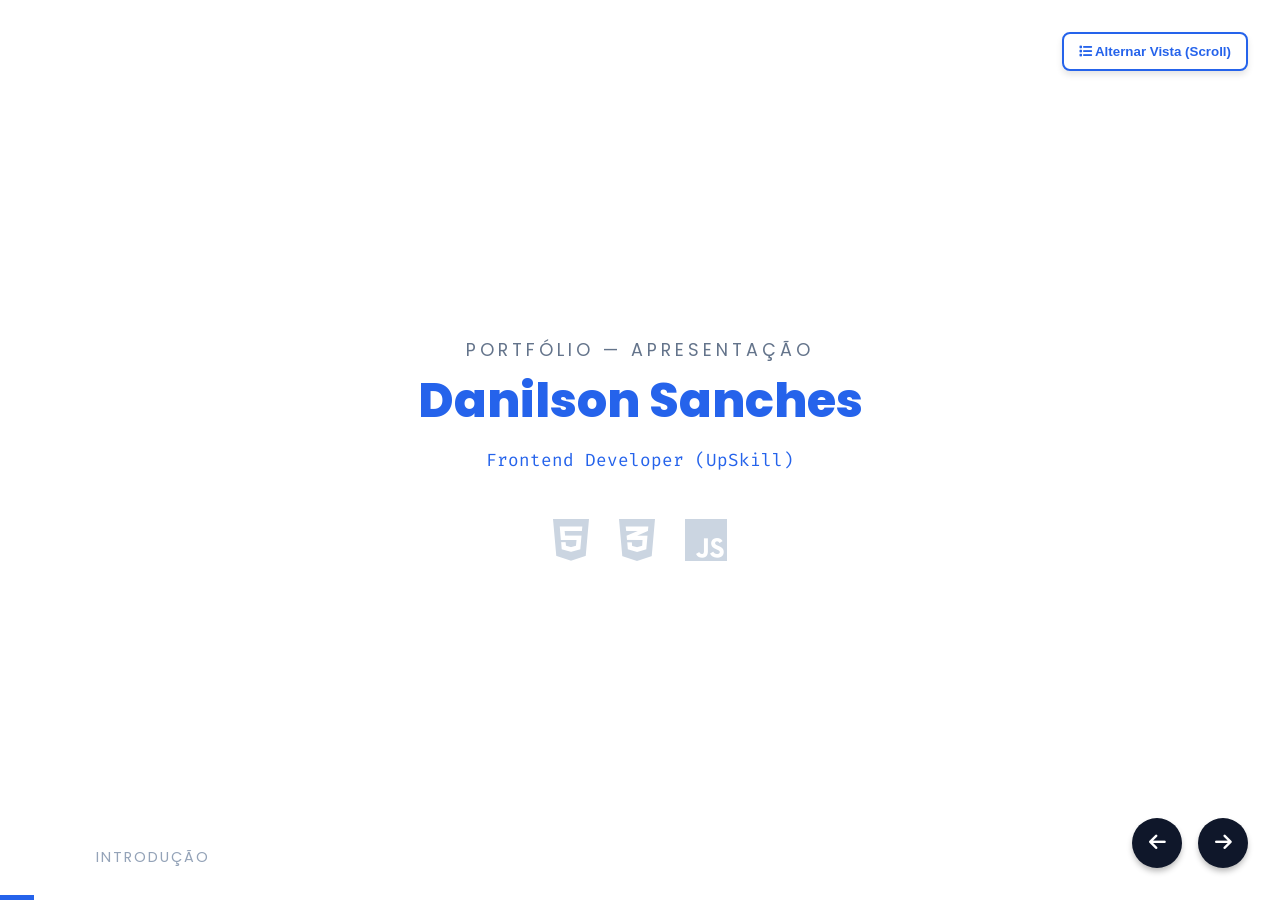
==== commit 6e2e27ae: "feat: apresentação finalizada" ====
--- a/ppt/apresentacao.html
+++ b/ppt/apresentacao.html
@@ -1002,9 +1002,9 @@
       <div class="slide-footer">Visualização Responsiva — Projetos (Desktop)</div>
     </div>
 
-    <!-- 06D: OTIMIZAÇÕES PARA MOBILE -->
-    <div class="slide">
-      <h2 class="center">Otimizações para Mobile (Touch)</h2>
+    <!-- 06D: OTIMIZAÇÕES PARA MOBILE (TOUCH) - PARTE 1 -->
+    <div class="slide">
+      <h2 class="center">Otimizações para Mobile (Touch) - Parte 1</h2>
       <div class="card">
         <p><strong>1. Touch Targets:</strong> Botões e links com tamanho ≥44x44px</p>
         <pre
@@ -1049,8 +1049,15 @@
   <span class="attr">flex-direction</span>: <span class="keyword">column</span>;
   <span class="attr">gap</span>: <span class="number">0.75rem</span>; <span class="comment">/* Espaço entre itens */</span>
 }</code></pre>
-
-        <p style="margin-top: 0.5rem"><strong>4. Tipografia Mobile:</strong> Tamanho e contraste</p>
+      </div>
+      <div class="slide-footer">Mobile-first - Parte 1</div>
+    </div>
+
+    <!-- 06E: OTIMIZAÇÕES PARA MOBILE (TOUCH) - PARTE 2 -->
+    <div class="slide">
+      <h2 class="center">Otimizações para Mobile (Touch) - Parte 2</h2>
+      <div class="card">
+        <p><strong>4. Tipografia Mobile:</strong> Tamanho e contraste</p>
         <pre
           style="
             background: #f0f4f8;
@@ -1087,7 +1094,7 @@
 
 .<span class="attr">sidebar</span>.<span class="attr">open</span> { <span class="attr">left</span>: <span class="number">0</span>; }</code></pre>
       </div>
-      <div class="slide-footer">Mobile-first</div>
+      <div class="slide-footer">Mobile-first - Parte 2</div>
     </div>
 
     <!-- 07: DEMONSTRAÇÃO TÉCNICA - MENU -->
